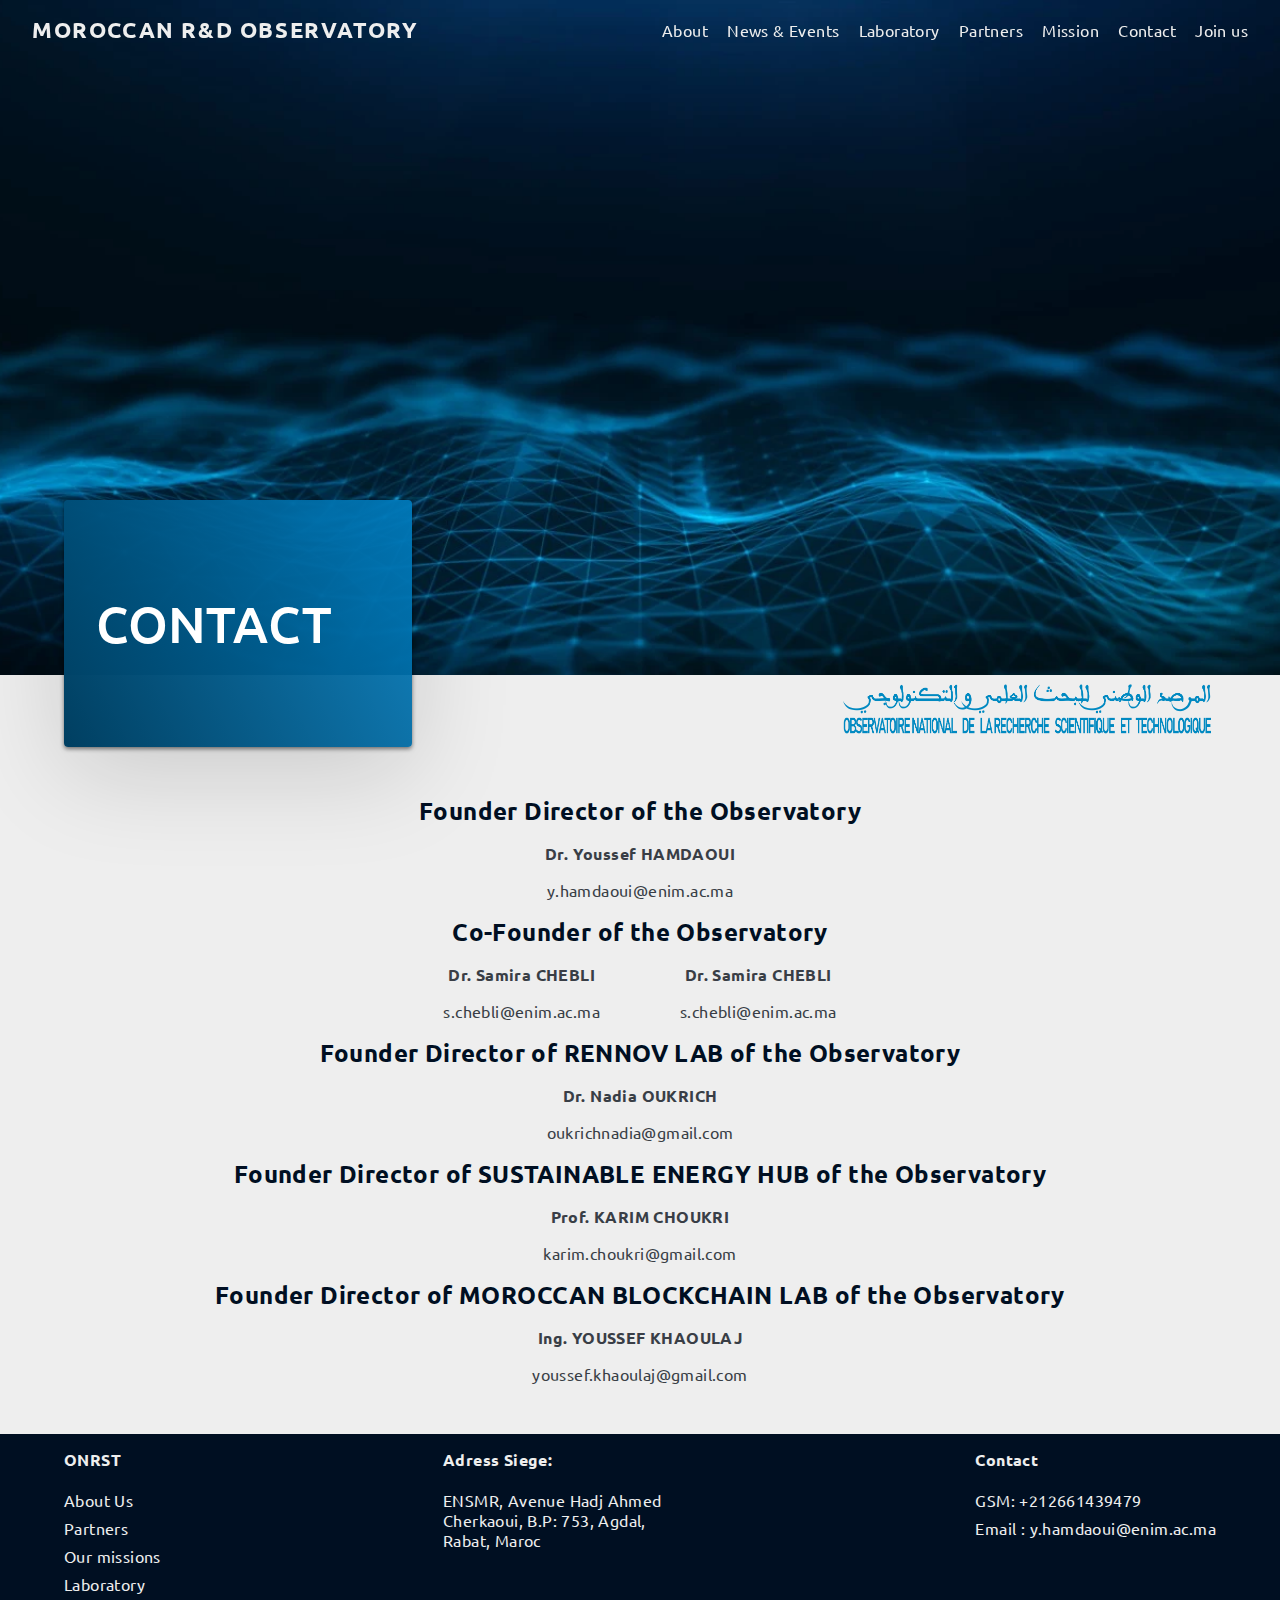
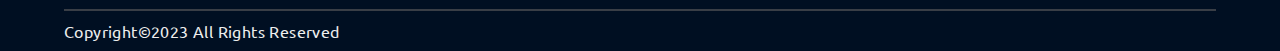
==== contact.html @ b95391a3 "update" ====
<!DOCTYPE html>
<html lang="en">
    <head>
        <link rel="stylesheet" href="Contact.css" />
        <meta name="viewport" content="width=device-width, initial-scale=1.0" />        
        <meta charset="UTF-8" />
        <link rel="stylesheet" href="https://cdnjs.cloudflare.com/ajax/libs/font-awesome/6.4.0/css/all.min.css" 
        integrity="sha512-iecdLmaskl7CVkqkXNQ/ZH/XLlvWZOJyj7Yy7tcenmpD1ypASozpmT/E0iPtmFIB46ZmdtAc9eNBvH0H/ZpiBw==
        " crossorigin="anonymous" referrerpolicy="no-referrer" />   <!-- toggl button -->

        <!-- font: Ubuntu -->
        <link rel="preconnect" href="https://fonts.googleapis.com">
        <link rel="preconnect" href="https://fonts.gstatic.com" crossorigin>
        <link href="https://fonts.googleapis.com/css2?family=Ubuntu:ital,wght@0,300;0,400;0,500;0,700;1,300;1,400;1,500;1,700&display=swap" rel="stylesheet">


        <link rel="icon" href="loog.webp">
        <title>ONRST-Contact</title>
    </head>
    <body>
        
        <div class="navbar ">
            <div class="logo"><a href="index.html">MOROCCAN R&D OBSERVATORY</a></div>
            <ul class="links">
                <li><a href="index.html#about">About</a></li>
                <li><a href="index.html#News-Events">News & Events</a></li>
                <li><a href="index.html#laboratory">Laboratory</a></li>
                <li><a href="index.html#partners">Partners</a></li>
                <li><a href="index.html#missions">Mission</a></li>
                <li><a href="Contact.html">Contact</a></li>
                <li><a href="join.html">Join us</a></li>
            </ul>
            <div class="toggle_btn">
                <i class="fa-solid fa-bars"></i>
            </div>
        </div>
        <header id="acceuil">
            <div class="dropdown_menu navbar" id="aftr">
                <li ><a href="index.html#about">About</a></li>
                <li ><a href="index.html#News-Events">News & Events</a></li>
                <li ><a href="index.html#laboratory">Laboratory</a></li>
                <li ><a href="index.html#partners">Partners</a></li>
                <li ><a href="index.html#missions">Mission</a></li>
                <li ><a href="Contact.html">Contact</a></li>
                <li ><a href="join.html">Join us</a></li>
            </div>
            <div class="text_logo_mob_wrapper">
                <div class="text_logo_mob">
                    <h1>CONTACT</h1>
                </div>
            </div>
        </header>
        <div class="text_logo">
            <div class="logo-wrapper">
                <div class="text_logo_container">
                    <h1>CONTACT</h1>
                </div>
                <div class="logo1"><div class="logo1-img"><img src="logo-ONRST.webp"></div> </div>
            </div>
        </div>


        <div class="Contact">
            <div class="Contact-wrapper">
                <section>
                    <h2>Founder Director of the Observatory</h2>
                    <div>
                        <h4>Dr. Youssef HAMDAOUI</h4>
                        <p>y.hamdaoui@enim.ac.ma</p>
                    </div>
                </section>
                <section>
                    <h2>Co-Founder of the Observatory</h2>
                    <div class="flex">
                        <div >
                            <h4>Dr. Samira CHEBLI</h4>
                            <p>s.chebli@enim.ac.ma</p>
                        </div>
                        <div >
                            <h4>Dr. Samira CHEBLI</h4>
                            <p>s.chebli@enim.ac.ma</p>
                        </div>
                    </div>
                </section>
                <section>
                    <h2>Founder Director of RENNOV LAB of the Observatory</h2>
                    <div>
                        <h4>Dr. Nadia OUKRICH</h4>
                        <p>oukrichnadia@gmail.com</p>
                    </div>
                </section>
                <section>
                    <h2>Founder Director of SUSTAINABLE ENERGY HUB of the Observatory</h2>
                    <div>
                        <h4>Prof. KARIM CHOUKRI</h4>
                        <p>karim.choukri@gmail.com</p>
                    </div>
                </section>
                <section>
                    <h2>Founder Director of MOROCCAN BLOCKCHAIN LAB of the Observatory</h2>
                    <div>
                        <h4>Ing. YOUSSEF KHAOULAJ</h4>
                        <p>youssef.khaoulaj@gmail.com</p>
                    </div>
                </section>
            </div>
        </div>

        <footer class="footer">
            <div class="footer_container">
                <div class="footer_top">
                    <div class="onrst">
                        <h4 >ONRST</h4>
                        <ul class="list">
                            <li class="items"><a href="index.html#about" class="footer_list_link" href=""><p>About Us</p></a></li>
                            <li class="items"><a href="index.html#partners" class="footer_list_link" href=""><p>Partners</p> </a></li>
                            <li class="items"><a href="index.html#missions" class="footer_list_link" href=""><p>Our missions</p></a></li>
                            <li class="items"><a href="index.html#laboratory" class="footer_list_link" href=""><p>Laboratory</p></a></li>
                        </ul>
                    </div>
                    <div class="adresse">
                        <h4 >Adress Siege:</h4>
                        <ul class="list">
                            <li class="items"><p>ENSMR, Avenue Hadj Ahmed Cherkaoui, B.P: 753, Agdal, Rabat, Maroc</p></li>
                        </ul>
                    </div>
                    <div class="contact">
                        <h4>Contact</h4>
                        <ul class="list">
                            <li class="items"><p>GSM: +212661439479</p></li>
                            <li class="items"><p>Email : y.hamdaoui@enim.ac.ma</p></li>
                        </ul>
                    </div>
                    

                </div>
                <div class="footer_divider">
                </div>
                <div class="footer_bottom">Copyright©2023 All Rights Reserved</div>
            </div>
        </footer>
        
        
        <script src="app.js" type="text/javascript"></script>
    </body>
</html>
---- Contact.css ----
*{
    margin: 0;
    padding: 0;
    box-sizing: border-box;
}

@-webkit-keyframes moveInLeft {
    0% {
      opacity: 0;
      transform: translateX(-10rem);
    }
    80% {
      transform: translateX(1rem);
    }
    100% {
      opacity: 1;
      transform: translate(0);
    }
  }
  @keyframes moveInLeft {
    0% {
      opacity: 0;
      transform: translateX(-10rem);
    }
    80% {
      transform: translateX(1rem);
    }
    100% {
      opacity: 1;
      transform: translate(0);
    }
  }
@media (prefers-reduced-motion: no-preference) {
    * {
      scroll-behavior: smooth;
    }
}

:root{
    --blue: #0089C2;
    --darkblue: #000F22;
    --white: #EEEEEE;

}
body{
    background-color: var(--white);
    color: var(--darkblue);
    max-width: 1500px;
    margin: 0 auto;
    position: relative;
    font-size: 1rem;
    letter-spacing: .4px;
    font-family: "Ubuntu";
    width: 100%;
}
.top60px{
    padding-top: 60px;
}
/*HEADER*/
header{
    color: var(--white);
    background-image: url('AdobeStock_413702999.webp');
    background-size:cover;
    background-attachment:fixed;
    background-position:bottom;
    background-repeat:no-repeat;
    height: 75vh;
    display: flex;
    justify-content: center;
    position: relative;
}
.navbar{
    padding: 0 2rem;
    width: 100%;
    height: 60px;
    max-width: 1500px;
    display: flex;
    align-items: center;
    justify-content: space-between;
    transition: background-color 0.4s ease-in-out;
    transition: border 0.4s ease-in-out;
    overflow: hidden;
    position: fixed;
    z-index:10;     
    top: 0;
} 
.navbar .logo{
    font-size: 1.4rem;
    font-weight:600;
    letter-spacing: 0.1rem;
    transition: color 0.4s ease-in-out;
} 
.navbar .logo a:hover{
    cursor: pointer;
    color: var(--blue);
} 
.navbar ul{
    display: flex;
    gap: 1.2rem;
  }
.navbar li {
    position: relative;
    display: block;
    color:var(--white);
    cursor: pointer;
    text-decoration: none;
    font-size: 1rem;
    padding: 4px 0;
    transition: 0.5s;
}
.navbar li::after{
    position: absolute;
    content: "";
    width: 100%;
    height: 3px;
    border-radius: 25px;
    top: 100%;
    left: 0;
    background: var(--blue);
    transition: transform 0.5s;
    transform: scaleX(0);
    transform-origin: right;
}
.navbar li a:hover{
    color:var(--blue);
}
.navbar li:hover::after {
    transform: scaleX(1);
    transform-origin: left;
} 
.navbar .toggle_btn{
    color: var(--white);
    cursor: pointer;
    font-size: 1.5rem;
    transition: color 0.4s ease-in-out;
    display: none;
}

/*SCROLLED*/
.navbar a{
    transition: color 0.4s ease-in-out;
    text-decoration: none;
    list-style: none;
    color: var(--white);
}
.navbar.scrolled{
    background-color: var(--white);
    opacity: 0.98;
    overflow: hidden; 
    position:fixed;
    top: 0;
    box-shadow: 0px 5px 10px 0px #2228313a;
}
.navbar.scrolled a{
    color: var(--darkblue);
}
.navbar.scrolled .logo a{
    color: var(--blue);
}
.navbar.scrolled .logo a:hover{
    color: var(--darkblue);
}
.navbar.scrolled .toggle_btn{
    color: var(--darkblue);
} 

/*DROPDOWN MENU*/

.dropdown_menu{
    display: none;
    position:fixed;
    right: 2rem;
    top:60px;
    width: 300px;
    height: 0;
    background: var(--white);
    backdrop-filter: blur(15px) ;
    border-radius: 10px;
    border-top-left-radius: 0;
    border-top-right-radius: 0;
    overflow: hidden;
    transition: height 0.25s cubic-bezier(0.175, 0.885, 0.32, 1.275);
}
.dropdown_menu li{
    padding: 0.7rem;
    display: flex;
    align-items: center;
    justify-content: center;
    color: var(--darkblue);
    width: fit-content;
    margin: auto;
}
.dropdown_menu a{
    color: var(--darkblue);
}
.dropdown_menu.open {
    height: 18rem;
    border: 0.5px solid #c0c0c0;
    border-top: 0;
}
.dropdown_menu.close{
    display: none;
}
.toggle_btn:hover .navbar{
    background-color: #0089C2;
}
.dropdown_menu li::after{
    top:90%;
    width: 100%;
    left: 0%;
    right: 30%;
}

.text_logo{
    /*margin-left: 9%;*/
    width: 100%;
    padding:0 4rem;
}
.logo-wrapper{
    display: flex;
    flex-direction: row;
    align-items:end;
    justify-content: space-between;
    flex-wrap: wrap;
}
.text_logo_container{
    background-image: linear-gradient(244deg,rgba(0, 123, 189, 0.925),rgb(0, 63, 97));
    border-radius: 4px;
    box-shadow: 0 25px 100px 0 rgba(0,0,0,.15), 0 2px 4px 0 rgba(0,0,0,.5);
    width: fit-content;
    padding: 6rem 5rem 6rem 2rem;
    position: relative;
    margin-top: -13rem;
}
.text_logo h1{
    text-align: left;
    font-family: "Ubuntu";
    font-weight: 500;
    font-size: 3.2rem;
    line-height: 55px;
    letter-spacing: .12px;
    text-transform: uppercase;
    color: #fff;
    -webkit-animation-name: moveInLeft;
    animation-name: moveInLeft;
-webkit-animation-duration: 1s;
    animation-duration: 1s;
-webkit-animation-timing-function: ease-out;
    animation-timing-function: ease-out;
}
.title{
    width: fit-content;
    margin: auto;
    display: flex;
    flex-direction: reverse;
    justify-content: center;
    align-items: center;
}
b{
    font-weight: 600;
}  
.logo1{
}
.logo1-img{
    width: fit-content;
    padding: 5px;
    /*right: 6%;
    top: -5rem;
    position: absolute;*/
}
.logo1 img{
    width: 23rem;
}

.text_logo_mob_wrapper{
    width: 100%;
    margin: auto;
    display: flex;
    justify-content: center;
    display: none;
}
.text_logo_mob{
    width: fit-content;
    background-image: linear-gradient(244deg,rgba(0, 123, 189, 0.74),rgba(1, 48, 73, 0.959));
    border-radius: 4px;
    box-shadow: 0 25px 100px 0 rgba(0,0,0,.15), 0 2px 4px 0 rgba(0,0,0,.5);
    padding: 5rem 3rem 5rem 1rem;
}
.text_logo_mob h1{
    text-align: left;
    -webkit-animation-name: moveInLeft;
    animation-name: moveInLeft;
    -webkit-animation-duration: 1s;
    animation-duration: 1s;
    -webkit-animation-timing-function: ease-out;
    animation-timing-function: ease-out;
}
.Contact{
}
.Contact-wrapper{
    width: 80%;
    margin: auto;
    margin-top: 3rem;
    text-align: center;
}
.Contact h2{
    margin-top: 1rem;
    color: #000F22;
}
.Contact h4{
    margin-top: 1rem;
    color: #393E46;
}
.Contact p{
    margin-top: 1rem;
    color: #393E46;
    text-align: center;
}

.Contact section .flex{
    display: flex;
    flex-direction: row;
    flex-wrap: wrap;
    width: fit-content;
    justify-content: center;
    align-items: center;
    margin: auto;
    column-gap: 5rem;

}

/*footer*/
.footer{
    width: 100%;
    margin-top: 50px;
    background-color: var(--darkblue);
} 
.footer_container{
    width: 90%;
    margin: 0 auto;
}
.footer_top{
    display: flex;
    justify-content: space-between;
    flex-wrap: wrap;
    gap: 20px;
    padding: 15px 0;
}
.adresse , .contact , .onrst{
    max-width: 250px;
}
.footer h4{
    color: var(--white);
    margin-bottom: 20px;
} 
.footer .list{
    display: flex;
    flex-direction:column ;
    gap: 8px;
    transform: color 0.25s;
    color:var(--white);
}
.footer li a{
    position: relative;
    cursor: pointer;
    padding: 4px 0;
    transition: 0.5s;
    text-decoration: none;
    color:var(--white);

}
.footer li{
    display: block;
    text-decoration: none;
    width: fit-content;
} 
.footer li a::after{
    position: absolute;
    content: "";
    width: 100%;
    height: 3px;
    border-radius: 25px;
    top: 100%;
    left: 0;
    background: var(--blue);
    transition: transform 0.5s;
    transform: scaleX(0);
    transform-origin: right;
} 
.footer li a:hover::after {
    transform: scaleX(1);
    transform-origin: left;
} 
.footer_divider{
    height: 1.5px;
    width: 100%;
    background-color: #393E46;
}
.footer_bottom{
    color: var(--white);
    padding: 10px 0;
    font-size: 1rem;
}

/*RESPONSIVE DESIGN*/
@media (max-width: 1100px){
    .navbar .links{
        display: none;
    }
    .navbar .toggle_btn{
        display: block;
    }
    .dropdown_menu{
        display: block;
        position: fixed;
    }
    .text_logo{
        padding: 0 1rem;

    }
    
    .accordion .container.active .content p{
        height: 9rem;
    }
}
@media (max-width:1000px){
    header{
        height: 70vh;
    }
    .text_logo{
        display: none;
    }
    .dropdown_menu{
        display: block;
        width: 100%;
        right: 0rem;
        position: fixed;
    }
    .text_logo_mob_wrapper{
        display: flex;
    }
    .text_logo_mob{
        padding: 4rem 5rem;
    }
}

@media (max-width:840px){
}
@media (max-width:550px){
    .navbar .links{
        display: none;
    }
    .navbar{
        padding: 0 0.4rem 0rem 1rem;
    }
    .navbar .logo{
        font-size: 1rem;
        font-weight: 500;
    }
    header{
        height: 60vh;
        background-position-y:-200px;
    }
    .text_logo_mob{
        padding: 3rem 6rem;
    }
    .text_logo_mob h1{
        font-size: 1.5rem;
        line-height: 40px;
        text-align: left;
    }
    p{
        font-size: 0.9rem;
        letter-spacing: .4px;
        line-height: 1.5rem;
        font-weight: 300;
        text-align: left;
    }
    h1{
        font-size: 1.5rem;
        line-height: 40px;
    }
    h2{
        font-size: 1.75rem;
        letter-spacing: .12px;
        line-height: 32px;
        font-weight: 400;
    }
    h3{
    font-family: "Ubuntu";
    font-weight: 400;
    font-size: 1.5rem;
    line-height: 32px;
    letter-spacing: .12px;
    }
}

@media (max-width:380px){
    .navbar .logo{
        font-size: 0.8rem;
        font-weight: 500;
        letter-spacing: 0.1rem;
    }
    header {
        background-position-y: -30px;
    }
    .text_logo_mob{
        padding: 3rem 3rem;
    }
    .text_logo_mob h1{
        font-size: 1.2rem;
        line-height: 20px;
        text-align: left;
        letter-spacing: 0.01rem;
    }
}
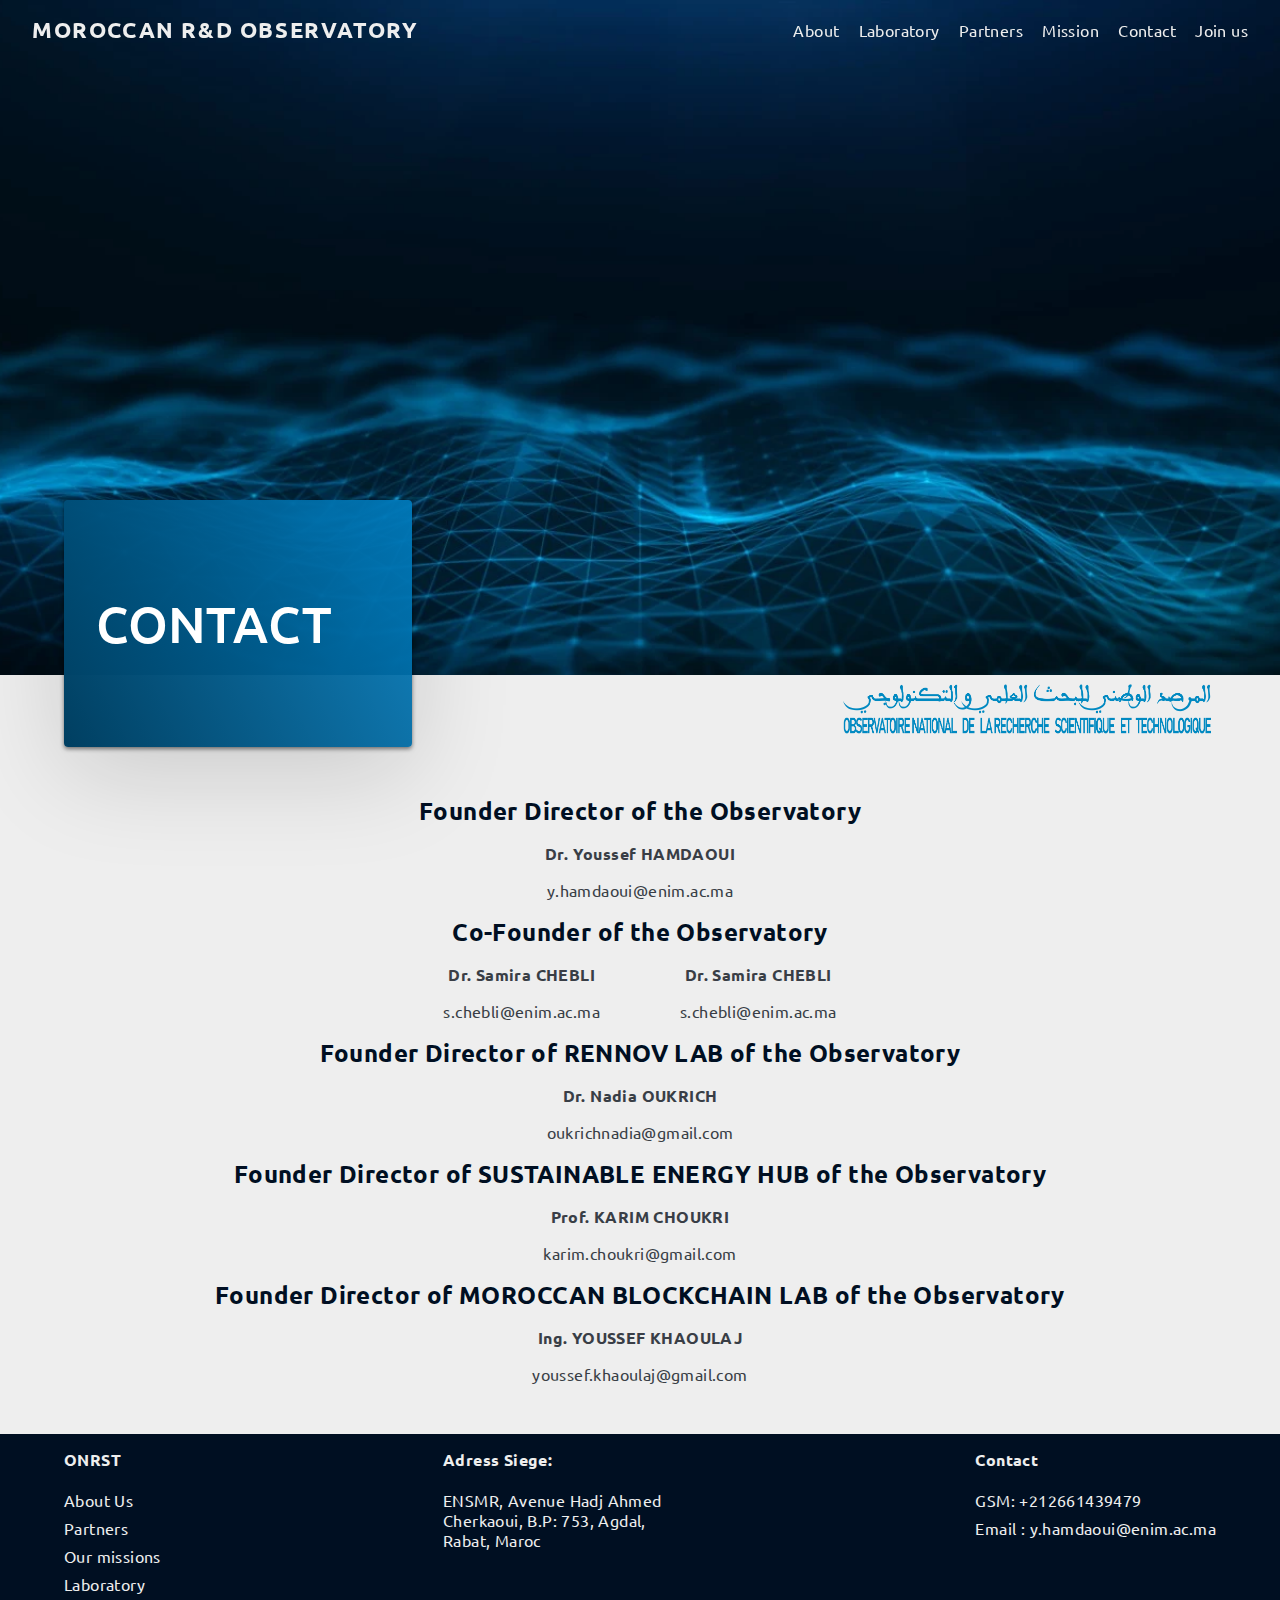
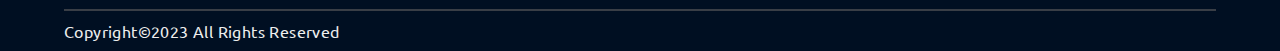
==== commit 55e564d0: "update" ====
--- a/contact.html
+++ b/contact.html
@@ -23,7 +23,7 @@
             <div class="logo"><a href="index.html">MOROCCAN R&D OBSERVATORY</a></div>
             <ul class="links">
                 <li><a href="index.html#about">About</a></li>
-                <li><a href="index.html#News-Events">News & Events</a></li>
+                <!-- <li><a href="index.html#News-Events">News & Events</a></li> -->
                 <li><a href="index.html#laboratory">Laboratory</a></li>
                 <li><a href="index.html#partners">Partners</a></li>
                 <li><a href="index.html#missions">Mission</a></li>
@@ -37,7 +37,7 @@
         <header id="acceuil">
             <div class="dropdown_menu navbar" id="aftr">
                 <li ><a href="index.html#about">About</a></li>
-                <li ><a href="index.html#News-Events">News & Events</a></li>
+                <!-- <li ><a href="index.html#News-Events">News & Events</a></li> -->
                 <li ><a href="index.html#laboratory">Laboratory</a></li>
                 <li ><a href="index.html#partners">Partners</a></li>
                 <li ><a href="index.html#missions">Mission</a></li>
